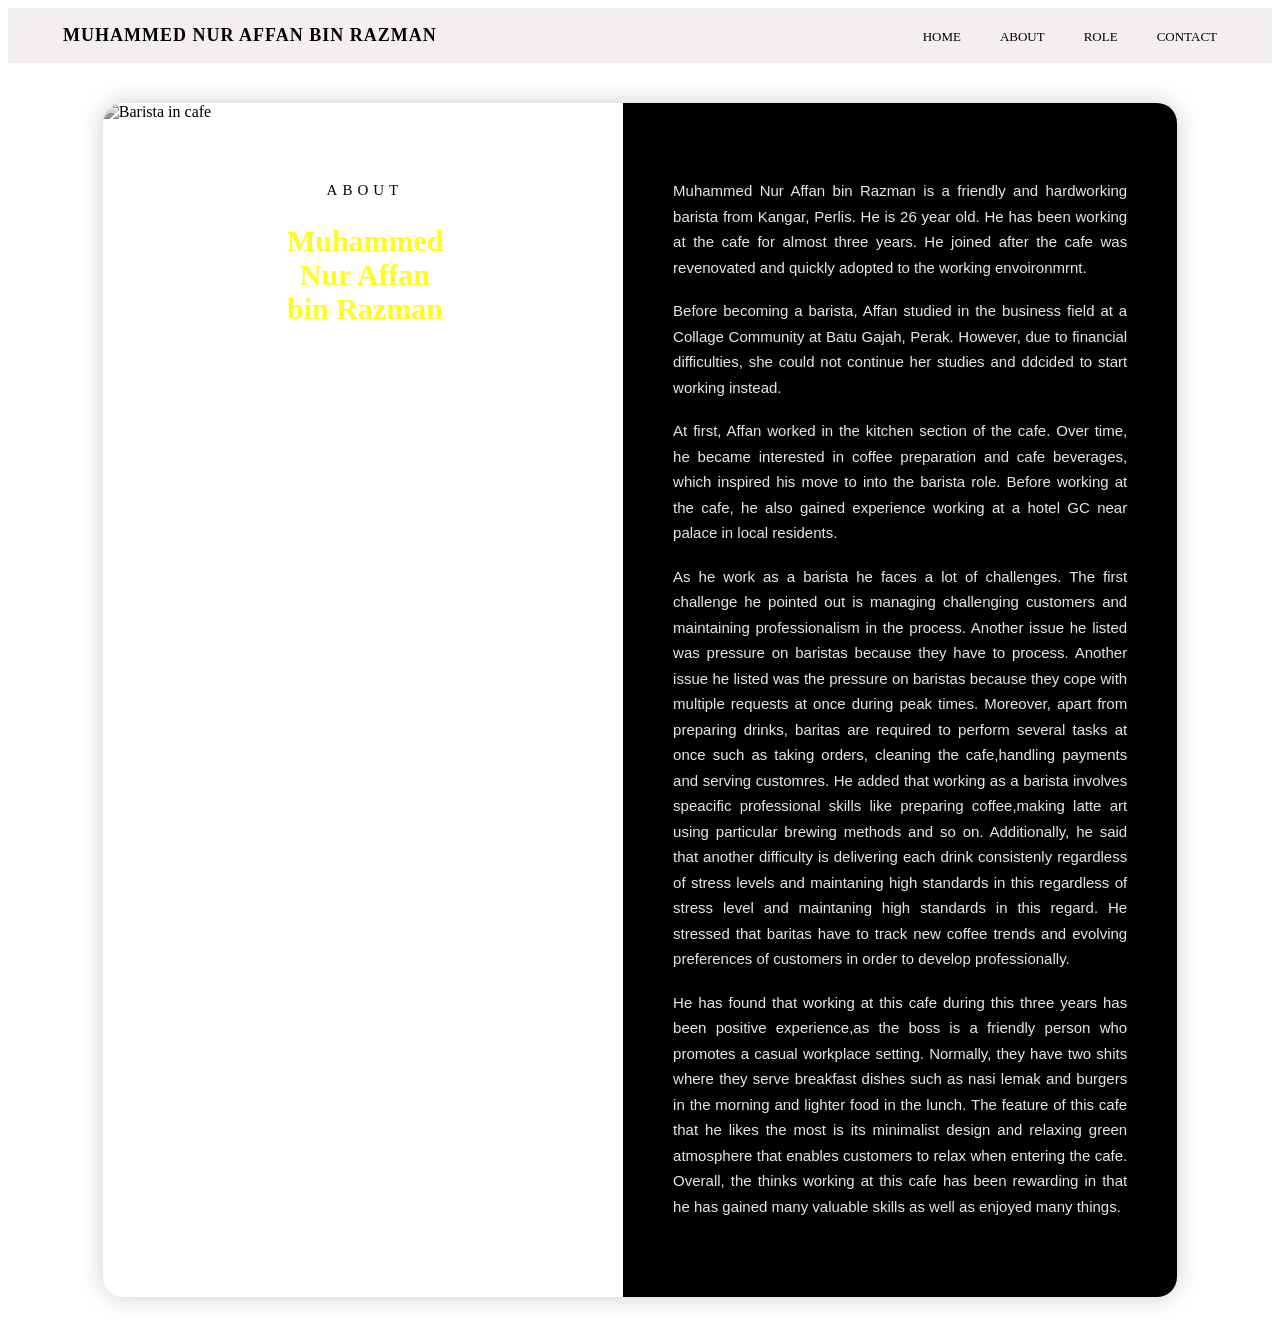
==== about.html @ c0a31266 "Add files via upload" ====
<!DOCTYPE html>
<html>
<head>
    <title>Muhammed Nur Affan bin Razman</title>
    <link rel="stylesheet" href="style.css">
</head>

<body class="about-body">

    <header>
        <div class="logo">MUHAMMED NUR AFFAN BIN RAZMAN</div>

        <nav>
            <a href="index.html">HOME</a>
            <a href="about.html">ABOUT</a>
            <a href="role.html">ROLE</a>
             <a href="contact.html">CONTACT</a>
        </nav>
    </header>

    <section class="about-section">

        <div class="about-image">
            <img src="cafe 7.jpg" alt="Barista in cafe">

            <div class="about-box">
                <p>ABOUT</p>
                <h2>Muhammed Nur Affan bin Razman</h2>
            </div>
        </div>

        <div class="about-content">
            <p>
                Muhammed Nur Affan bin Razman is a friendly and hardworking barista from
                 Kangar, Perlis. He is 26 year old. He has been working at the cafe for almost three
                 years. He joined after the cafe was revenovated and quickly adopted to the working
                 envoironmrnt.
                
            </p>

            <p>
                Before becoming a barista, Affan studied in the business field at a Collage Community 
                 at Batu Gajah, Perak. However, due to financial difficulties, she could not continue her
                studies and ddcided to start working instead.
            </p>

            <p>
                At first, Affan worked in the kitchen section of the cafe. Over time, he became interested
                in coffee preparation and cafe beverages, which inspired his move to into the barista role.
                Before working at the cafe, he also gained experience working at a hotel GC near palace in 
                local residents.
            </p>

            <p>
                As he work as a barista he faces a lot of challenges. The first challenge he pointed out is
                managing challenging customers and maintaining professionalism in the process. Another issue he
                listed was pressure on baristas because they have to process. Another issue he listed was the
                pressure on baristas because they cope with multiple requests at once during peak times. Moreover,
                apart from preparing drinks, baritas are required to perform several tasks at once such as taking
                orders, cleaning the cafe,handling payments and serving customres. He added that working as a barista
                involves speacific professional skills like preparing coffee,making latte art using particular
                brewing methods and so on. Additionally, he said that another difficulty is delivering each drink
                consistenly regardless of stress levels and maintaning high standards in this regardless of stress
                level and maintaning high standards in this regard. He stressed that baritas have to track new
                coffee trends and evolving preferences of customers in order to develop professionally.
            

            </p>

            <p>
                He has found that working at this cafe during this three years has been positive experience,as the boss is a friendly
                person who promotes a casual workplace setting. Normally, they have two shits where they serve breakfast dishes such
                as nasi lemak and burgers in the morning and lighter food in the lunch. The feature of this cafe that he likes the most
                is its minimalist design and relaxing green atmosphere that enables customers to relax when entering the cafe.
                Overall, the thinks working at this cafe has been rewarding in that he has gained many valuable skills as well as
                enjoyed many things.
            </p>
        </div>

    </section>

</body>
</html>
---- style.css ----
/* New Home Page Design */

header {
    height: 55px;
    background-color: #f3efef;
    display: flex;
    justify-content: space-between;
    align-items: center;
    padding: 0 55px;
}

.logo {
    font-size: 18px;
    font-weight: bold;
    letter-spacing: 1px;
}

nav a {
    text-decoration: none;
    color: black;
    margin-left: 35px;
    font-size: 13px;
}

nav a:hover {
    text-decoration: underline;
}

.home-layout {
    display: grid;
    grid-template-columns: 50% 7% 43%;
    height: calc(100vh - 55px);
    background-color: rgb(254, 248, 248);
}

.left-home {
    display: flex;
    flex-direction: column;
    justify-content: center;
    align-items: center;
    padding-top: 80px;
    text-align: center;
}

.job-title {
    font-family: Arial, sans-serif;
    font-size: 26px;
    margin-bottom: 70px;
}

.left-home h1 {
    font-size: 90px;
    line-height: 0.9;
    font-weight: bold;
    letter-spacing: -3px;
    margin-bottom: 35px;
}

.home-text {
    width: 70%;
    font-size: 15px;
    line-height: 1.4;
    font-family: Arial, sans-serif;
}

.middle-photo img {
    width: 100%;
    height: 100%;
    object-fit: cover;
    filter: grayscale(100%);
}

.right-photos {
    position: relative;
    height: 100%;
}

.right-photos img {
    object-fit: cover;
}

.top-img {
    width: 100%;
    height: 65%;
}

.bottom-img {
    position: absolute;
    width: 72%;
    height: 38%;
    bottom: 0;
    left: 15%;
}


.about-body {
    background-color: #ffffff;
}

.about-section {
    width: 85%;
    margin: 40px auto;
    display: flex;
    min-height: 650px;
    border-radius: 20px;
    overflow: hidden;
    box-shadow: 0 0 25px rgba(0, 0, 0, 0.2);
}

.about-image {
    width: 55%;
    position: relative;
}

.about-image img {
    width: 100%;
    height: 100%;
    object-fit: cover;
    filter: grayscale(100%);
}

.about-box {
    position: absolute;
    top: 3%;
    left: 30%;
    width: 30%;
    padding: 25px;
    border: 3px solid white;
    text-align: center;
    color: rgb(8, 8, 8);
}

.about-box p {
    font-size: 15px;
    letter-spacing: 5px;
    margin-bottom: 10px;
}

.about-box h2 {
    font-size: 30px;
    font-family: cursive;
    color: #fffb18f8;
}

.about-content {
    width: 48%;
    background-color: black;
    color: rgb(236, 229, 229);
    padding: 60px 50px;
    font-family: Arial, sans-serif;
}

.about-content p {
    width: 100%;
    font-size: 15px;
    line-height: 1.7;
    margin-bottom: 18px;
    text-align:justify;
}

.role-section {
    display: flex;
    align-items: center;
    justify-content: space-between;
    padding: 60px 70px;
    min-height: 100vh;
    background-color: #938a0f4e;
}

.role-content {
    width: 50%;
}

.role-content .small-title {
    letter-spacing: 4px;
    color: #0b0b0b;
    margin-bottom: 20px;
    font-size: 16px;
}

.role-content h1 {
    font-size: 55px;
    margin-bottom: 30px;
    font-weight: normal;
}

.role-content p {
    width: 100%;
    text-align: left;
    line-height: 1.8;
    margin-bottom: 20px;
    font-size: 17px;
}

.role-image {
    width: 40%;
}

.role-image img {
    width: 100%;
    height: 600px;
    object-fit: cover;
    border-radius: 20px;
}


/* Contact Page */

.contact-section {
    display: flex;
    min-height: calc(100vh - 55px);
    background-color: #7c7a76;
}

.contact-left {
    width: 55%;
    padding: 40px 70px;
    color: white;
}

.contact-box-title {
    width: 220px;
    padding: 25px;
    border: 4px solid white;
    text-align: center;
    font-family: Arial, sans-serif;
    font-weight: bold;
    margin: 0 auto 60px auto;
}

.contact-left h1 {
    font-family: Arial, sans-serif;
    font-size: 30px;
    letter-spacing: 8px;
    margin-bottom: 35px;
}

.contact-left p {
    width: 420px;
    font-family: Arial, sans-serif;
    font-size: 17px;
    line-height: 1.7;
    margin-bottom: 40px;
}

.contact-form {
    background-color: white;
    width: 350px;
    padding: 25px 35px 40px 35px;
}

.form-row {
    display: flex;
}

.form-row input {
    width: 40%;
    height: 50px;
    border: 1px solid #33384a;
    padding-left: 25px;
    font-style: italic;
    font-family: Georgia, serif;
}

textarea {
    width: 82%;
    height: 130px;
    border: 1px solid #33384a;
    padding: 15px 25px;
    font-style: italic;
    font-family: Georgia, serif;
    resize: none;
}

button {
    float: right;
    margin-top: 10px;
    width: 90px;
    height: 19px;
    background-color: #151523fe;
    color: white;
    border: none;
    font-family: Georgia, serif;
    font-size: 15px;
    cursor: pointer;
}

button:hover {
    background-color: #9b5c38;
}

.contact-right {
    width: 45%;
}

.contact-right img {
    width: 100%;
    height: 100%;
    object-fit: cover;
    filter: grayscale(100%);
}
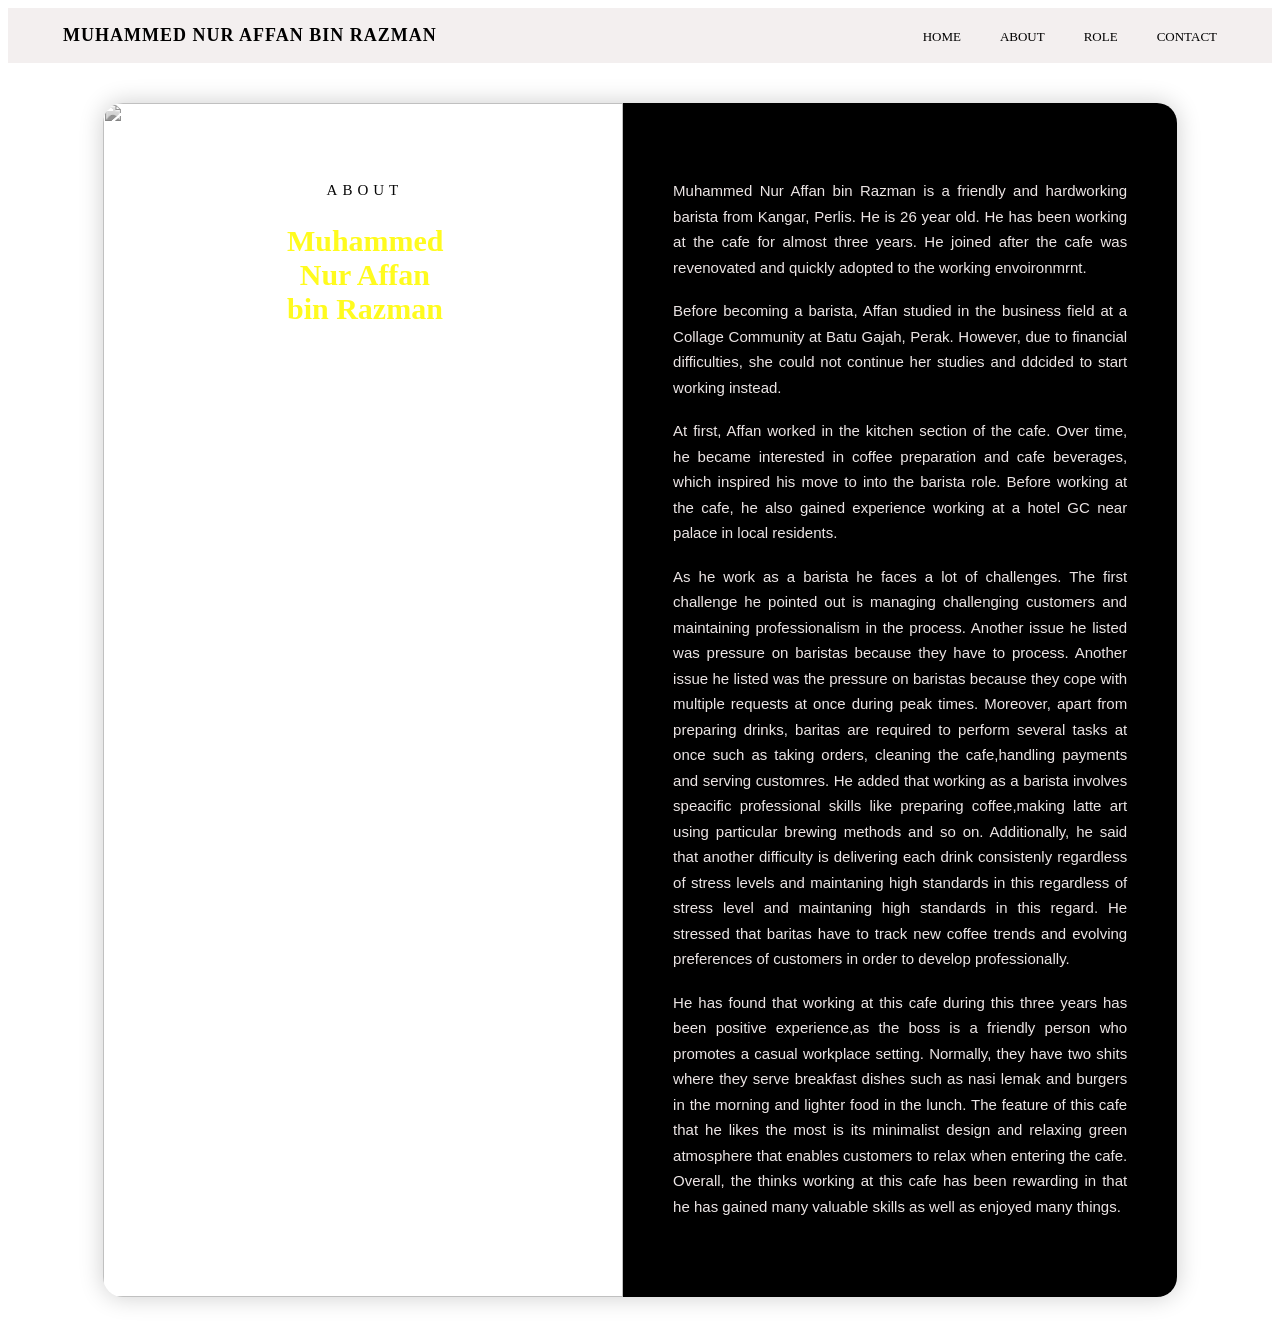
==== commit 27740be2: "Update about.html" ====
--- a/about.html
+++ b/about.html
@@ -21,7 +21,7 @@
     <section class="about-section">
 
         <div class="about-image">
-            <img src="cafe 7.jpg" alt="Barista in cafe">
+            <img src="cafe 7.jpg">
 
             <div class="about-box">
                 <p>ABOUT</p>
@@ -80,4 +80,4 @@
     </section>
 
 </body>
-</html>+</html>
